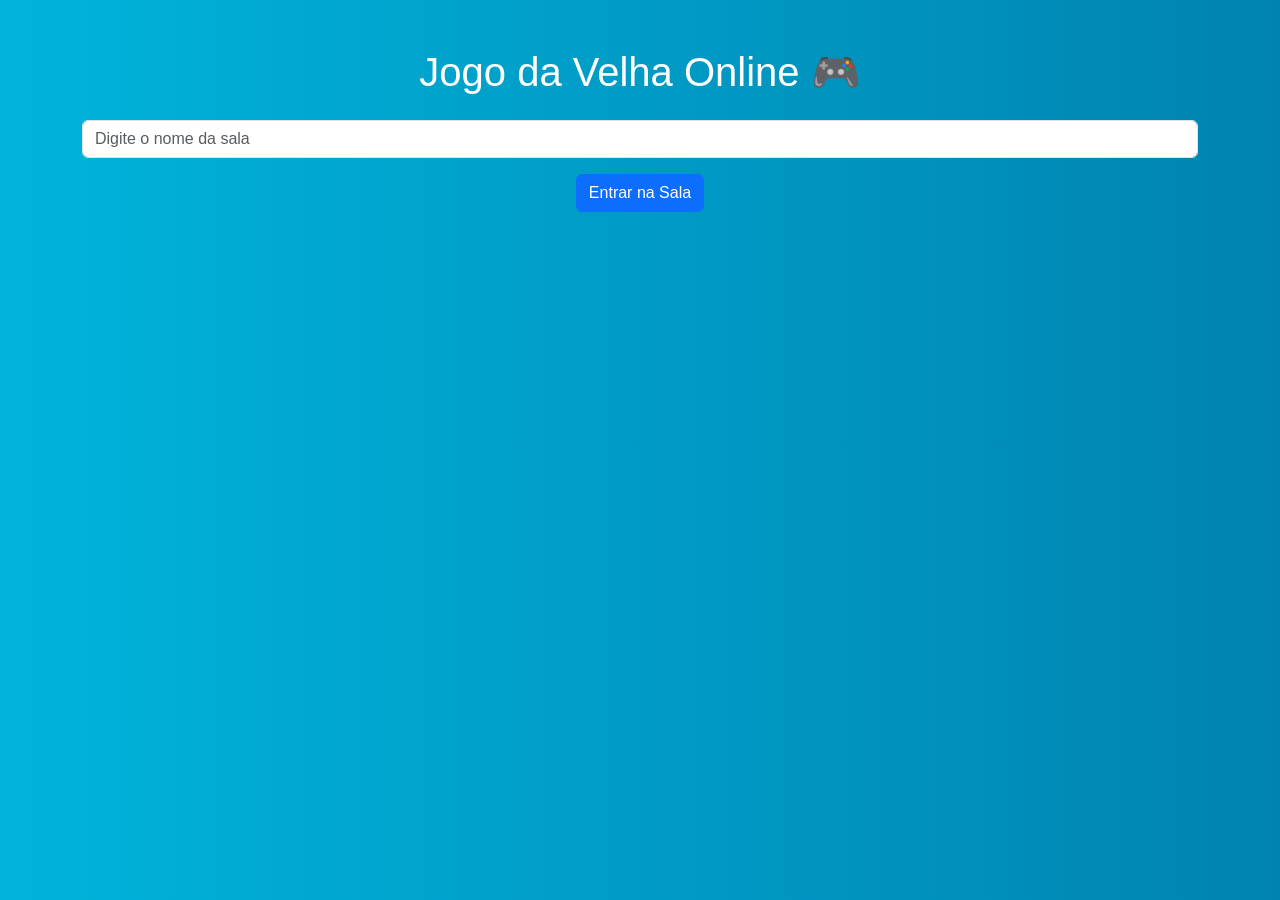
==== index.html @ 74e606fc "Update" ====
<!DOCTYPE html>
<html lang="pt-BR">
<head>
  <meta charset="UTF-8">
  <meta name="viewport" content="width=device-width, initial-scale=1.0">
  <title>Jogo da Velha Online</title>
  <link href="https://cdn.jsdelivr.net/npm/bootstrap@5.3.2/dist/css/bootstrap.min.css" rel="stylesheet">
  <link rel="stylesheet" href="style.css">
</head>
<body>
  <div class="container py-5 text-center">
    <h1 class="mb-4">Jogo da Velha Online 🎮</h1>
    <div class="mb-3">
      <input type="text" id="sala" class="form-control" placeholder="Digite o nome da sala">
    </div>
    <button class="btn btn-primary mb-4" onclick="entrarSala()">Entrar na Sala</button>
    <div id="jogo" class="d-none">
      <div id="tabuleiro" class="grid"></div>
      <p id="mensagem" class="mt-3 fw-bold fs-5"></p>
      <button class="btn btn-secondary mt-3" onclick="reiniciar()">Reiniciar</button>
    </div>
  </div>
  <canvas id="confete"></canvas>
  <script src="script.js"></script>
</body>
</html>
---- style.css ----
body {
  background: linear-gradient(to right, #00b4db, #0083b0);
  color: white;
  font-family: sans-serif;
}

.grid {
  display: grid;
  grid-template-columns: repeat(3, 100px);
  gap: 10px;
  justify-content: center;
  margin-top: 20px;
}

.celula {
  width: 100px;
  height: 100px;
  background: white;
  color: #333;
  font-size: 3em;
  font-weight: bold;
  display: flex;
  align-items: center;
  justify-content: center;
  cursor: pointer;
  border-radius: 10px;
  box-shadow: 0 0 10px #0004;
}
.celula.x { color: #ff4081; }
.celula.o { color: #00e676; }
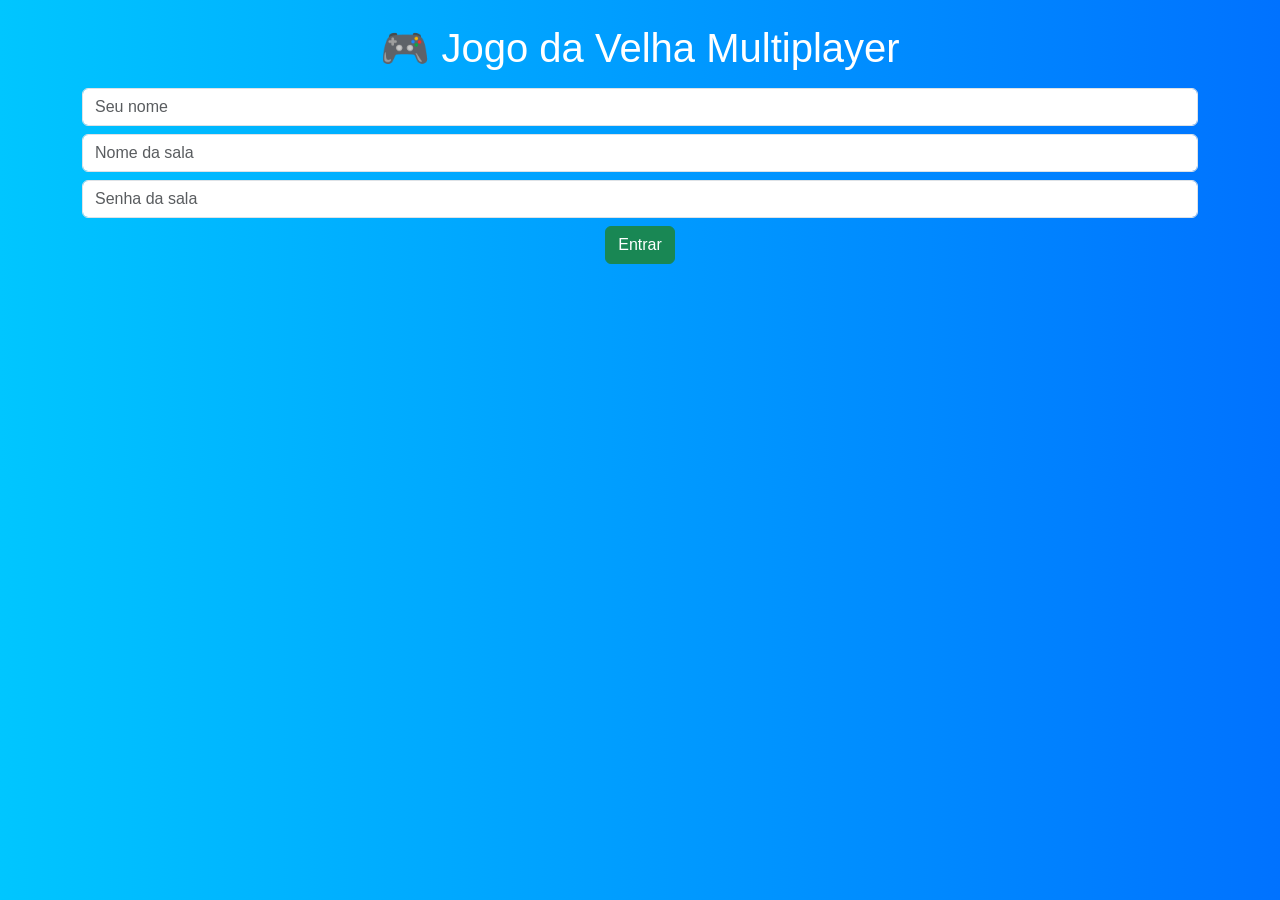
==== commit 300b4ee0: "Update" ====
--- a/index.html
+++ b/index.html
@@ -1,22 +1,23 @@
 <!DOCTYPE html>
 <html lang="pt-BR">
 <head>
-  <meta charset="UTF-8">
-  <meta name="viewport" content="width=device-width, initial-scale=1.0">
-  <title>Jogo da Velha Online</title>
-  <link href="https://cdn.jsdelivr.net/npm/bootstrap@5.3.2/dist/css/bootstrap.min.css" rel="stylesheet">
-  <link rel="stylesheet" href="style.css">
+  <meta charset="UTF-8" />
+  <meta name="viewport" content="width=device-width, initial-scale=1.0"/>
+  <title>Jogo da Velha Multiplayer</title>
+  <link href="https://cdn.jsdelivr.net/npm/bootstrap@5.3.2/dist/css/bootstrap.min.css" rel="stylesheet"/>
+  <link rel="stylesheet" href="style.css" />
 </head>
 <body>
-  <div class="container py-5 text-center">
-    <h1 class="mb-4">Jogo da Velha Online 🎮</h1>
-    <div class="mb-3">
-      <input type="text" id="sala" class="form-control" placeholder="Digite o nome da sala">
-    </div>
-    <button class="btn btn-primary mb-4" onclick="entrarSala()">Entrar na Sala</button>
+  <div class="container py-4 text-center">
+    <h1 class="mb-3">🎮 Jogo da Velha Multiplayer</h1>
+    <input type="text" id="nome" class="form-control mb-2" placeholder="Seu nome" />
+    <input type="text" id="sala" class="form-control mb-2" placeholder="Nome da sala" />
+    <input type="password" id="senha" class="form-control mb-2" placeholder="Senha da sala" />
+    <button class="btn btn-success mb-4" onclick="entrarSala()">Entrar</button>
     <div id="jogo" class="d-none">
-      <div id="tabuleiro" class="grid"></div>
-      <p id="mensagem" class="mt-3 fw-bold fs-5"></p>
+      <h4 id="placar" class="mb-3 text-light"></h4>
+      <div id="tabuleiro" class="grid mx-auto"></div>
+      <p id="mensagem" class="mt-3 fs-5 fw-bold text-white"></p>
       <button class="btn btn-secondary mt-3" onclick="reiniciar()">Reiniciar</button>
     </div>
   </div>
--- a/style.css
+++ b/style.css
@@ -1,30 +1,23 @@
 body {
-  background: linear-gradient(to right, #00b4db, #0083b0);
+  background: linear-gradient(to right, #00c6ff, #0072ff);
+  font-family: Arial, sans-serif;
   color: white;
-  font-family: sans-serif;
 }
-
 .grid {
   display: grid;
   grid-template-columns: repeat(3, 100px);
   gap: 10px;
-  justify-content: center;
-  margin-top: 20px;
 }
-
 .celula {
   width: 100px;
   height: 100px;
+  font-size: 3em;
   background: white;
-  color: #333;
-  font-size: 3em;
-  font-weight: bold;
+  border-radius: 10px;
   display: flex;
   align-items: center;
   justify-content: center;
   cursor: pointer;
-  border-radius: 10px;
-  box-shadow: 0 0 10px #0004;
 }
 .celula.x { color: #ff4081; }
 .celula.o { color: #00e676; }
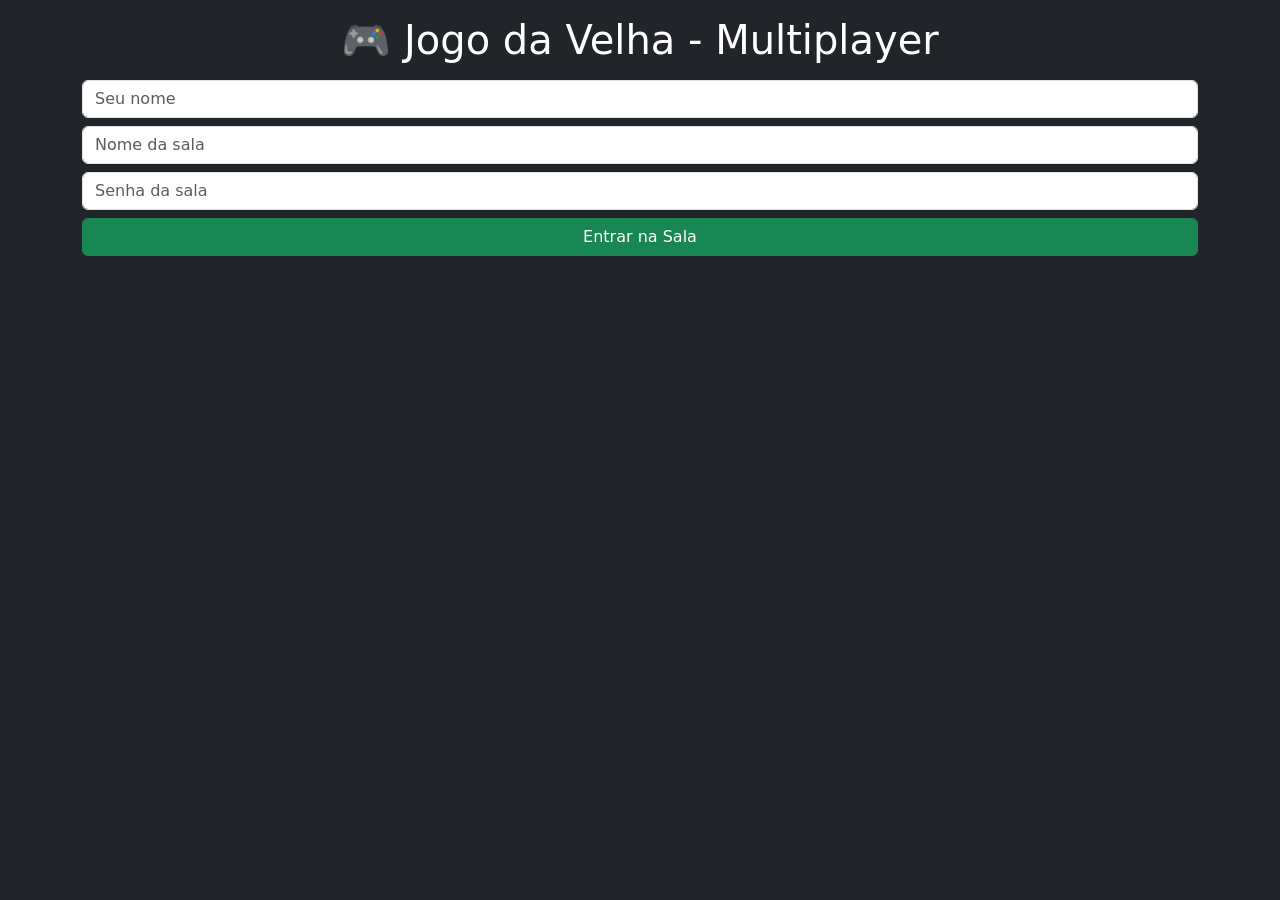
==== commit 8795d90a: "update" ====
--- a/index.html
+++ b/index.html
@@ -1,27 +1,33 @@
 <!DOCTYPE html>
-<html lang="pt-BR">
+<html lang="pt-br">
 <head>
   <meta charset="UTF-8" />
   <meta name="viewport" content="width=device-width, initial-scale=1.0"/>
   <title>Jogo da Velha Multiplayer</title>
-  <link href="https://cdn.jsdelivr.net/npm/bootstrap@5.3.2/dist/css/bootstrap.min.css" rel="stylesheet"/>
-  <link rel="stylesheet" href="style.css" />
+  <link href="https://cdn.jsdelivr.net/npm/bootstrap@5.3.3/dist/css/bootstrap.min.css" rel="stylesheet"/>
+  <link rel="stylesheet" href="style.css"/>
 </head>
-<body>
-  <div class="container py-4 text-center">
-    <h1 class="mb-3">🎮 Jogo da Velha Multiplayer</h1>
-    <input type="text" id="nome" class="form-control mb-2" placeholder="Seu nome" />
-    <input type="text" id="sala" class="form-control mb-2" placeholder="Nome da sala" />
-    <input type="password" id="senha" class="form-control mb-2" placeholder="Senha da sala" />
-    <button class="btn btn-success mb-4" onclick="entrarSala()">Entrar</button>
-    <div id="jogo" class="d-none">
-      <h4 id="placar" class="mb-3 text-light"></h4>
-      <div id="tabuleiro" class="grid mx-auto"></div>
-      <p id="mensagem" class="mt-3 fs-5 fw-bold text-white"></p>
-      <button class="btn btn-secondary mt-3" onclick="reiniciar()">Reiniciar</button>
+<body class="bg-dark text-white text-center p-3">
+  <div class="container">
+    <h1 class="mb-3">🎮 Jogo da Velha - Multiplayer</h1>
+    <div id="formulario" class="mb-3">
+      <input class="form-control mb-2" id="nome" placeholder="Seu nome">
+      <input class="form-control mb-2" id="sala" placeholder="Nome da sala">
+      <input class="form-control mb-2" id="senha" placeholder="Senha da sala">
+      <button class="btn btn-success w-100" onclick="entrar()">Entrar na Sala</button>
+      <p class="text-danger mt-2" id="erro"></p>
+    </div>
+
+    <div id="jogo" style="display:none">
+      <h2 id="info" class="mb-2"></h2>
+      <div id="tabuleiro" class="grid mb-3"></div>
+      <button class="btn btn-warning" onclick="reiniciar()">Reiniciar</button>
+      <h3 class="mt-3">🏆 Placar</h3>
+      <ul id="placar" class="list-group text-dark"></ul>
     </div>
   </div>
-  <canvas id="confete"></canvas>
+
+  <script src="https://cdn.socket.io/4.7.2/socket.io.min.js"></script>
   <script src="script.js"></script>
 </body>
 </html>
--- a/style.css
+++ b/style.css
@@ -1,23 +1,19 @@
-body {
-  background: linear-gradient(to right, #00c6ff, #0072ff);
-  font-family: Arial, sans-serif;
-  color: white;
-}
 .grid {
   display: grid;
   grid-template-columns: repeat(3, 100px);
   gap: 10px;
+  justify-content: center;
 }
-.celula {
+.casa {
   width: 100px;
   height: 100px;
-  font-size: 3em;
-  background: white;
-  border-radius: 10px;
-  display: flex;
-  align-items: center;
-  justify-content: center;
+  font-size: 3rem;
+  font-weight: bold;
+  background-color: #222;
+  border: 2px solid #555;
   cursor: pointer;
+  color: #00f0ff;
 }
-.celula.x { color: #ff4081; }
-.celula.o { color: #00e676; }
+.casa.o {
+  color: #ff0080;
+}
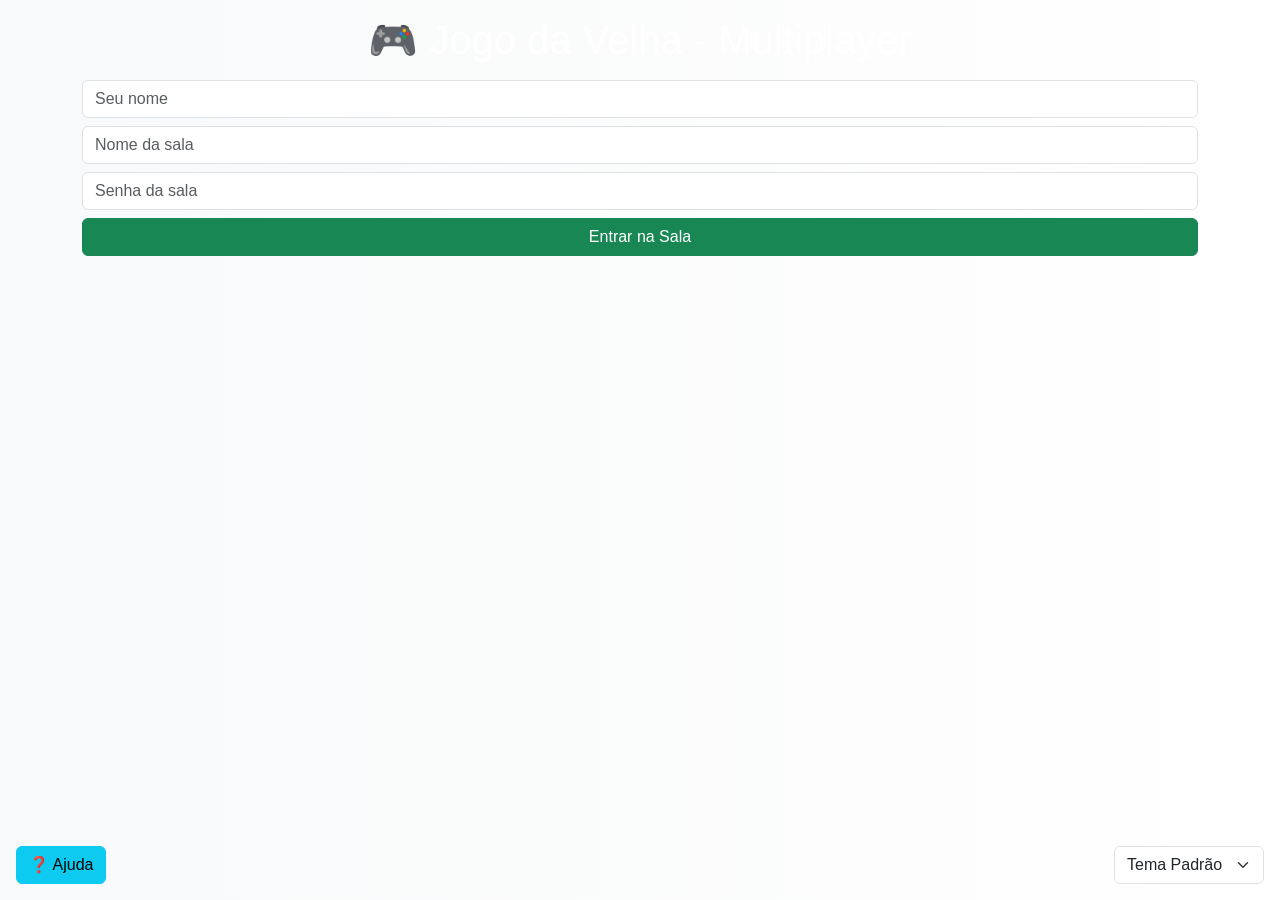
==== commit 58994fc4: "update" ====
--- a/index.html
+++ b/index.html
@@ -6,6 +6,39 @@
   <title>Jogo da Velha Multiplayer</title>
   <link href="https://cdn.jsdelivr.net/npm/bootstrap@5.3.3/dist/css/bootstrap.min.css" rel="stylesheet"/>
   <link rel="stylesheet" href="style.css"/>
+<style>
+/* Estilo padrão com cores vivas */
+body {
+  background: linear-gradient(to right, #f8f9fa, #ffffff);
+  font-family: 'Segoe UI', sans-serif;
+}
+
+.theme-dark {
+  background: #222;
+  color: #eee;
+}
+
+.theme-neon {
+  background: #000;
+  color: #0f0;
+}
+
+.theme-neon .cell {
+  color: #0ff;
+  border-color: #0f0;
+}
+
+.cell {
+  font-size: 4rem !important;
+  font-weight: bold;
+  color: #007bff;
+  transition: transform 0.2s;
+}
+
+.cell:hover {
+  transform: scale(1.1);
+}
+</style>
 </head>
 <body class="bg-dark text-white text-center p-3">
   <div class="container">
@@ -29,5 +62,37 @@
 
   <script src="https://cdn.socket.io/4.7.2/socket.io.min.js"></script>
   <script src="script.js"></script>
+
+<!-- Botão de Ajuda -->
+<button id="helpBtn" class="btn btn-info position-fixed bottom-0 start-0 m-3" data-bs-toggle="modal" data-bs-target="#helpModal">❓ Ajuda</button>
+
+<!-- Seletor de Tema -->
+<select id="themeSelector" class="form-select position-fixed bottom-0 end-0 m-3" style="width: 150px;">
+  <option value="default">Tema Padrão</option>
+  <option value="dark">Escuro</option>
+  <option value="neon">Neon</option>
+</select>
+
+<!-- Modal de Ajuda -->
+<div class="modal fade" id="helpModal" tabindex="-1" aria-labelledby="helpModalLabel" aria-hidden="true">
+  <div class="modal-dialog">
+    <div class="modal-content">
+      <div class="modal-header bg-info text-white">
+        <h5 class="modal-title" id="helpModalLabel">Como jogar</h5>
+        <button type="button" class="btn-close" data-bs-dismiss="modal" aria-label="Fechar"></button>
+      </div>
+      <div class="modal-body">
+        <ul>
+          <li>Escolha ou crie uma sala (você pode definir uma senha).</li>
+          <li>Espere outro jogador entrar ou compartilhe o nome da sala.</li>
+          <li>O jogador que criou a sala joga primeiro (X).</li>
+          <li>O primeiro a alinhar 3 peças ganha!</li>
+        </ul>
+        <p class="mt-2">Você pode mudar o tema do site no canto inferior direito.</p>
+      </div>
+    </div>
+  </div>
+</div>
 </body>
+
 </html>
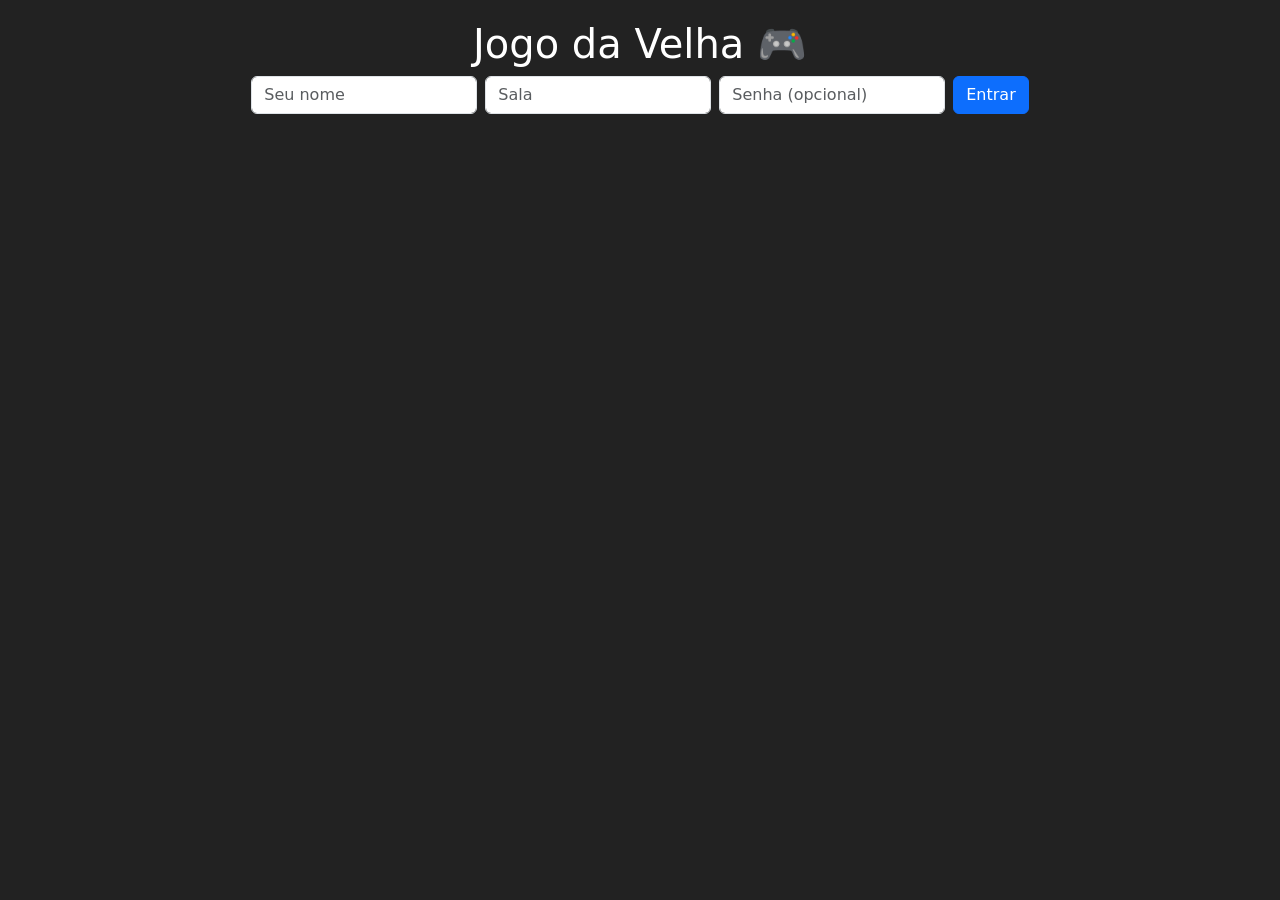
==== commit cd8dd256: "update" ====
--- a/index.html
+++ b/index.html
@@ -1,98 +1,32 @@
 <!DOCTYPE html>
-<html lang="pt-br">
+<html lang="pt-BR">
 <head>
-  <meta charset="UTF-8" />
-  <meta name="viewport" content="width=device-width, initial-scale=1.0"/>
-  <title>Jogo da Velha Multiplayer</title>
-  <link href="https://cdn.jsdelivr.net/npm/bootstrap@5.3.3/dist/css/bootstrap.min.css" rel="stylesheet"/>
-  <link rel="stylesheet" href="style.css"/>
-<style>
-/* Estilo padrão com cores vivas */
-body {
-  background: linear-gradient(to right, #f8f9fa, #ffffff);
-  font-family: 'Segoe UI', sans-serif;
-}
-
-.theme-dark {
-  background: #222;
-  color: #eee;
-}
-
-.theme-neon {
-  background: #000;
-  color: #0f0;
-}
-
-.theme-neon .cell {
-  color: #0ff;
-  border-color: #0f0;
-}
-
-.cell {
-  font-size: 4rem !important;
-  font-weight: bold;
-  color: #007bff;
-  transition: transform 0.2s;
-}
-
-.cell:hover {
-  transform: scale(1.1);
-}
-</style>
+  <meta charset="UTF-8">
+  <meta name="viewport" content="width=device-width, initial-scale=1">
+  <title>Jogo da Velha Online</title>
+  <link href="https://cdn.jsdelivr.net/npm/bootstrap@5.3.3/dist/css/bootstrap.min.css" rel="stylesheet">
+  <style>
+    body { background: #222; color: #fff; text-align: center; padding-top: 20px; }
+    .tabuleiro { display: grid; grid-template-columns: repeat(3, 100px); gap: 10px; justify-content: center; margin-top: 20px; }
+    .casa { width: 100px; height: 100px; font-size: 2.5rem; display: flex; justify-content: center; align-items: center; background: #444; border-radius: 10px; cursor: pointer; }
+    .casa:hover { background: #666; }
+    .vencedor { background-color: #0f0 !important; }
+  </style>
 </head>
-<body class="bg-dark text-white text-center p-3">
+<body>
   <div class="container">
-    <h1 class="mb-3">🎮 Jogo da Velha - Multiplayer</h1>
-    <div id="formulario" class="mb-3">
-      <input class="form-control mb-2" id="nome" placeholder="Seu nome">
-      <input class="form-control mb-2" id="sala" placeholder="Nome da sala">
-      <input class="form-control mb-2" id="senha" placeholder="Senha da sala">
-      <button class="btn btn-success w-100" onclick="entrar()">Entrar na Sala</button>
-      <p class="text-danger mt-2" id="erro"></p>
-    </div>
-
-    <div id="jogo" style="display:none">
-      <h2 id="info" class="mb-2"></h2>
-      <div id="tabuleiro" class="grid mb-3"></div>
-      <button class="btn btn-warning" onclick="reiniciar()">Reiniciar</button>
-      <h3 class="mt-3">🏆 Placar</h3>
-      <ul id="placar" class="list-group text-dark"></ul>
-    </div>
+    <h1>Jogo da Velha 🎮</h1>
+    <form id="form-sala" class="row g-2 justify-content-center">
+      <div class="col-auto"><input type="text" id="nome" class="form-control" placeholder="Seu nome" required></div>
+      <div class="col-auto"><input type="text" id="sala" class="form-control" placeholder="Sala" required></div>
+      <div class="col-auto"><input type="password" id="senha" class="form-control" placeholder="Senha (opcional)"></div>
+      <div class="col-auto"><button class="btn btn-primary" type="submit">Entrar</button></div>
+    </form>
+    <h4 id="info" class="mt-4"></h4>
+    <div id="tabuleiro" class="tabuleiro mt-3"></div>
+    <h5 id="turno" class="mt-3"></h5>
   </div>
-
   <script src="https://cdn.socket.io/4.7.2/socket.io.min.js"></script>
   <script src="script.js"></script>
-
-<!-- Botão de Ajuda -->
-<button id="helpBtn" class="btn btn-info position-fixed bottom-0 start-0 m-3" data-bs-toggle="modal" data-bs-target="#helpModal">❓ Ajuda</button>
-
-<!-- Seletor de Tema -->
-<select id="themeSelector" class="form-select position-fixed bottom-0 end-0 m-3" style="width: 150px;">
-  <option value="default">Tema Padrão</option>
-  <option value="dark">Escuro</option>
-  <option value="neon">Neon</option>
-</select>
-
-<!-- Modal de Ajuda -->
-<div class="modal fade" id="helpModal" tabindex="-1" aria-labelledby="helpModalLabel" aria-hidden="true">
-  <div class="modal-dialog">
-    <div class="modal-content">
-      <div class="modal-header bg-info text-white">
-        <h5 class="modal-title" id="helpModalLabel">Como jogar</h5>
-        <button type="button" class="btn-close" data-bs-dismiss="modal" aria-label="Fechar"></button>
-      </div>
-      <div class="modal-body">
-        <ul>
-          <li>Escolha ou crie uma sala (você pode definir uma senha).</li>
-          <li>Espere outro jogador entrar ou compartilhe o nome da sala.</li>
-          <li>O jogador que criou a sala joga primeiro (X).</li>
-          <li>O primeiro a alinhar 3 peças ganha!</li>
-        </ul>
-        <p class="mt-2">Você pode mudar o tema do site no canto inferior direito.</p>
-      </div>
-    </div>
-  </div>
-</div>
 </body>
-
 </html>
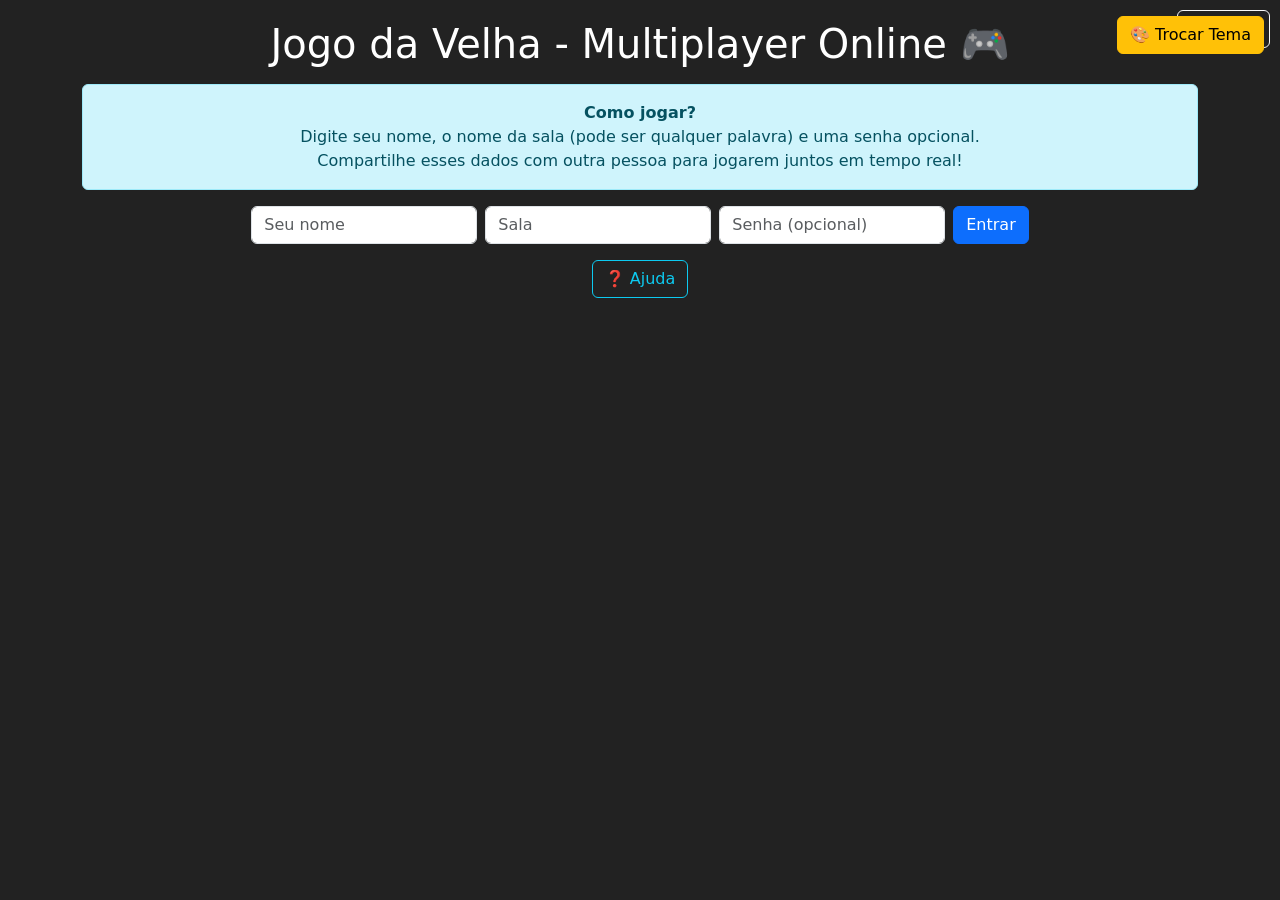
==== commit 336c2698: "Update" ====
--- a/index.html
+++ b/index.html
@@ -1,32 +1,74 @@
 <!DOCTYPE html>
 <html lang="pt-BR">
 <head>
-  <meta charset="UTF-8">
-  <meta name="viewport" content="width=device-width, initial-scale=1">
-  <title>Jogo da Velha Online</title>
+  <meta charset="UTF-8" />
+  <meta name="viewport" content="width=device-width, initial-scale=1" />
+  <title>Jogo da Velha - Multiplayer Online</title>
   <link href="https://cdn.jsdelivr.net/npm/bootstrap@5.3.3/dist/css/bootstrap.min.css" rel="stylesheet">
   <style>
-    body { background: #222; color: #fff; text-align: center; padding-top: 20px; }
+    body { background: var(--bg, #222); color: var(--fg, #fff); text-align: center; padding-top: 20px; transition: 0.3s; }
     .tabuleiro { display: grid; grid-template-columns: repeat(3, 100px); gap: 10px; justify-content: center; margin-top: 20px; }
-    .casa { width: 100px; height: 100px; font-size: 2.5rem; display: flex; justify-content: center; align-items: center; background: #444; border-radius: 10px; cursor: pointer; }
+    .casa { width: 100px; height: 100px; font-size: 2.5rem; display: flex; justify-content: center; align-items: center; background: #444; border-radius: 10px; cursor: pointer; transition: 0.3s; }
     .casa:hover { background: #666; }
     .vencedor { background-color: #0f0 !important; }
+    .tema-btn { position: fixed; top: 10px; right: 10px; }
   </style>
 </head>
 <body>
   <div class="container">
-    <h1>Jogo da Velha 🎮</h1>
+    <button class="btn btn-outline-light tema-btn" onclick="alternarTema()">🎨 Tema</button>
+    <h1>Jogo da Velha - Multiplayer Online 🎮</h1>
+
+    <div class="alert alert-info mt-3">
+      <strong>Como jogar?</strong> <br />
+      Digite seu nome, o nome da sala (pode ser qualquer palavra) e uma senha opcional.<br />
+      Compartilhe esses dados com outra pessoa para jogarem juntos em tempo real!
+    </div>
+
     <form id="form-sala" class="row g-2 justify-content-center">
       <div class="col-auto"><input type="text" id="nome" class="form-control" placeholder="Seu nome" required></div>
       <div class="col-auto"><input type="text" id="sala" class="form-control" placeholder="Sala" required></div>
       <div class="col-auto"><input type="password" id="senha" class="form-control" placeholder="Senha (opcional)"></div>
       <div class="col-auto"><button class="btn btn-primary" type="submit">Entrar</button></div>
     </form>
+
+    <div class="mt-3">
+      <button class="btn btn-outline-info" onclick="mostrarAjuda()">❓ Ajuda</button>
+    </div>
+
+    <div id="ajuda" class="alert alert-warning mt-3 d-none">
+      Dois jogadores podem jogar juntos em tempo real.<br />
+      Clique em uma célula para marcar com seu símbolo (X ou O).<br />
+      Quem formar primeiro uma linha com 3 marcas vence!
+    </div>
+
     <h4 id="info" class="mt-4"></h4>
     <div id="tabuleiro" class="tabuleiro mt-3"></div>
     <h5 id="turno" class="mt-3"></h5>
   </div>
+
   <script src="https://cdn.socket.io/4.7.2/socket.io.min.js"></script>
   <script src="script.js"></script>
+  <script>
+    function mostrarAjuda() {
+      const ajuda = document.getElementById("ajuda");
+      ajuda.classList.toggle("d-none");
+    }
+
+    function alternarTema() {
+      if (document.body.style.getPropertyValue('--bg') === '#222') {
+        document.body.style.setProperty('--bg', '#fff');
+        document.body.style.setProperty('--fg', '#000');
+      } else {
+        document.body.style.setProperty('--bg', '#222');
+        document.body.style.setProperty('--fg', '#fff');
+      }
+    }
+  </script>
+
+    <button id="themeToggle" class="btn btn-warning position-fixed top-0 end-0 m-3 z-3">
+      🎨 Trocar Tema
+    </button>
+    
 </body>
 </html>
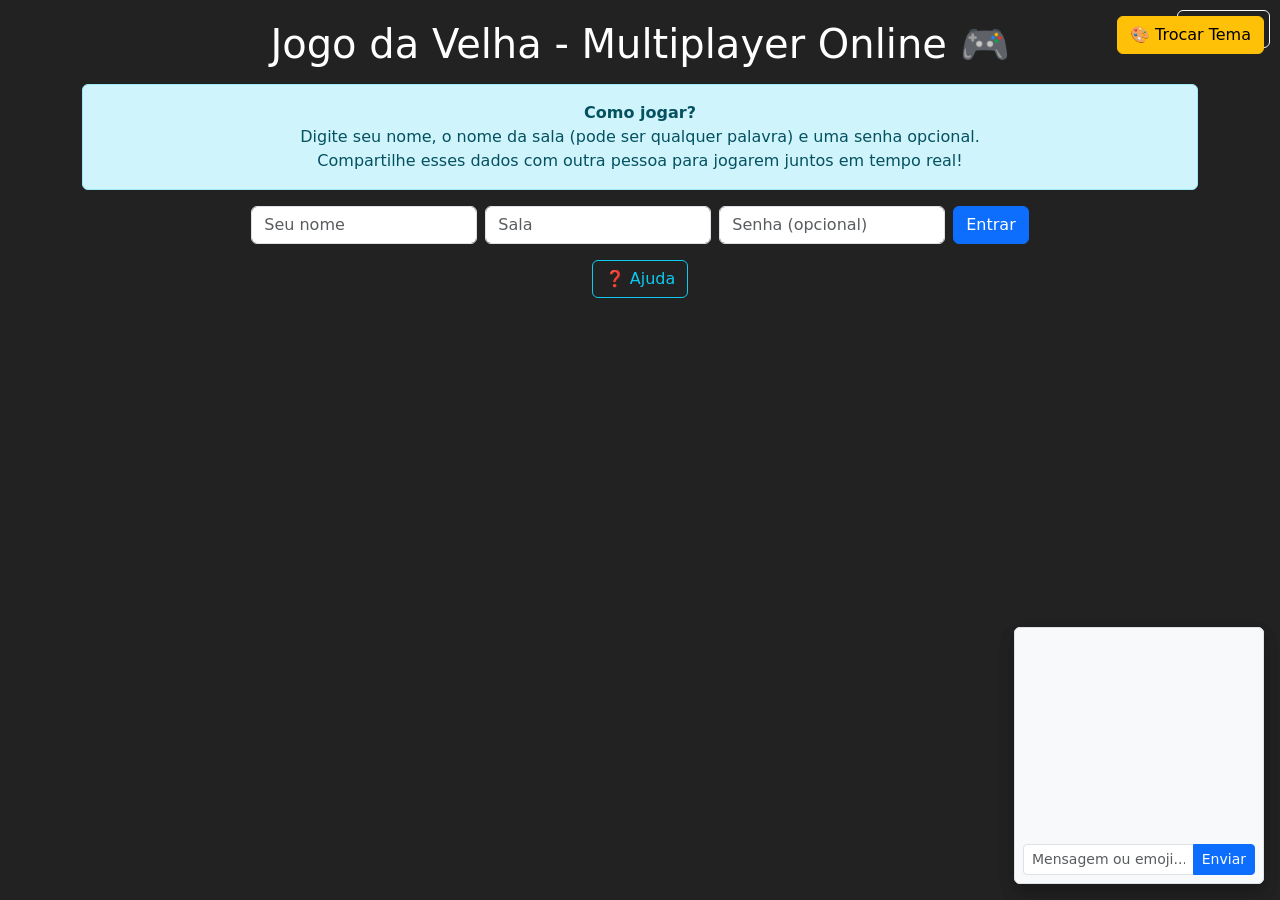
==== commit a7e5bd34: "update" ====
--- a/index.html
+++ b/index.html
@@ -70,5 +70,20 @@
       🎨 Trocar Tema
     </button>
     
+
+<div id="chatContainer" class="position-fixed bottom-0 end-0 m-3 p-2 bg-light border rounded shadow" style="width: 250px; max-height: 300px; overflow-y: auto; z-index: 999;">
+  <div id="chatMessages" style="height: 200px; overflow-y: auto; font-size: 0.9rem;"></div>
+  <input type="text" id="chatInput" class="form-control form-control-sm mt-2" placeholder="Digite sua mensagem...">
+</div>
+
+
+<div id="chatContainer" class="position-fixed bottom-0 end-0 m-3 p-2 bg-light border rounded shadow" style="width: 250px; max-height: 300px; overflow-y: auto; z-index: 999;">
+  <div id="chatMessages" style="height: 200px; overflow-y: auto; font-size: 0.9rem;"></div>
+  <div class="input-group input-group-sm mt-2">
+    <input type="text" id="chatInput" class="form-control" placeholder="Mensagem ou emoji...">
+    <button class="btn btn-primary" id="chatSend">Enviar</button>
+  </div>
+</div>
+
 </body>
 </html>
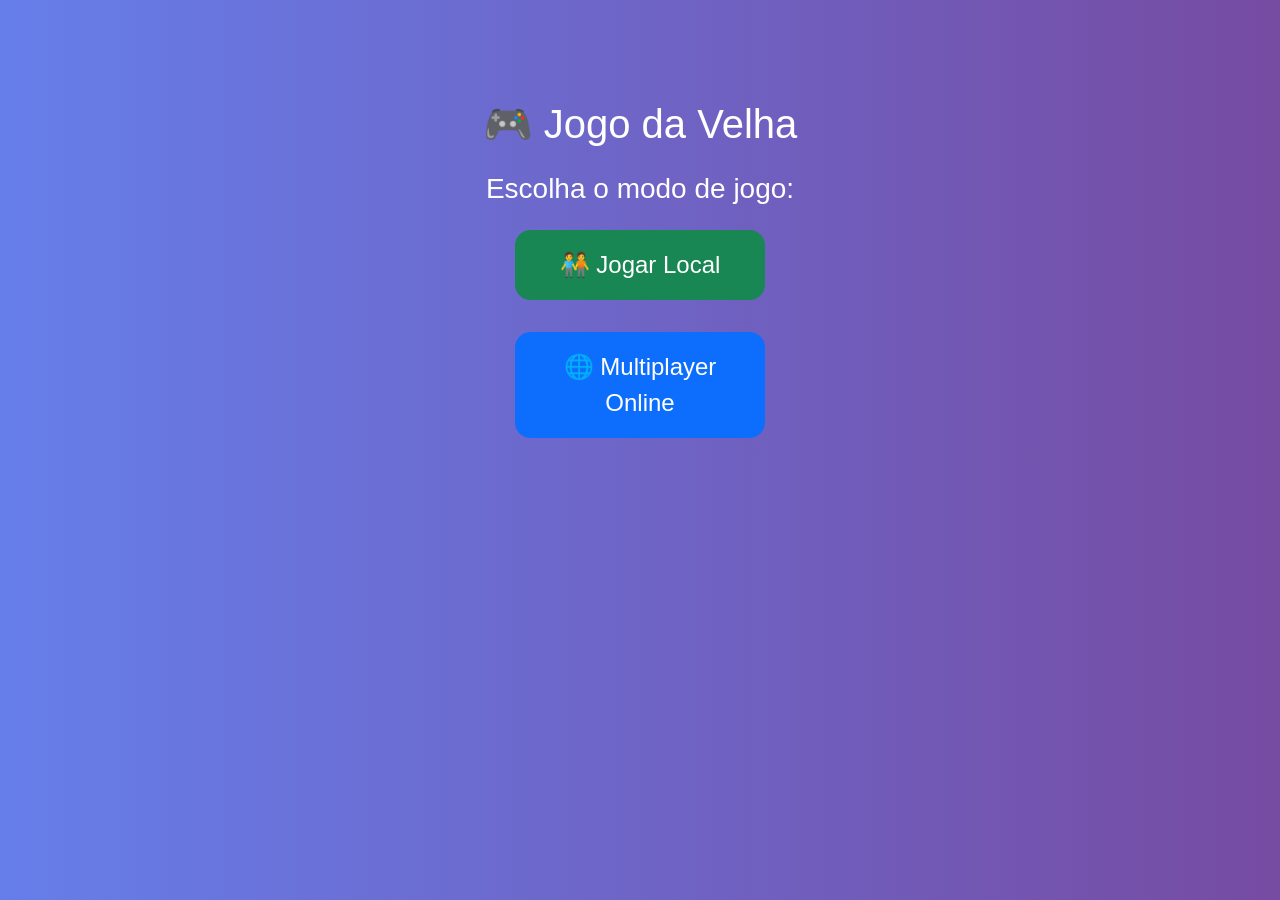
==== commit fade1bec: "update" ====
--- a/index.html
+++ b/index.html
@@ -2,88 +2,85 @@
 <html lang="pt-BR">
 <head>
   <meta charset="UTF-8" />
-  <meta name="viewport" content="width=device-width, initial-scale=1" />
-  <title>Jogo da Velha - Multiplayer Online</title>
-  <link href="https://cdn.jsdelivr.net/npm/bootstrap@5.3.3/dist/css/bootstrap.min.css" rel="stylesheet">
+  <meta name="viewport" content="width=device-width, initial-scale=1.0"/>
+  <title>Jogo da Velha</title>
+  <link href="https://cdn.jsdelivr.net/npm/bootstrap@5.3.3/dist/css/bootstrap.min.css" rel="stylesheet"/>
   <style>
-    body { background: var(--bg, #222); color: var(--fg, #fff); text-align: center; padding-top: 20px; transition: 0.3s; }
-    .tabuleiro { display: grid; grid-template-columns: repeat(3, 100px); gap: 10px; justify-content: center; margin-top: 20px; }
-    .casa { width: 100px; height: 100px; font-size: 2.5rem; display: flex; justify-content: center; align-items: center; background: #444; border-radius: 10px; cursor: pointer; transition: 0.3s; }
-    .casa:hover { background: #666; }
-    .vencedor { background-color: #0f0 !important; }
-    .tema-btn { position: fixed; top: 10px; right: 10px; }
+    body {
+      background: linear-gradient(to right, #667eea, #764ba2);
+      color: white;
+      text-align: center;
+      padding-top: 100px;
+      font-family: 'Segoe UI', sans-serif;
+    }
+    .modo-btn {
+      font-size: 1.5rem;
+      padding: 1rem 2rem;
+      margin: 1rem;
+      border-radius: 15px;
+      width: 250px;
+    }
+  </style>
+
+  <audio id="modoAudio" src="audio/click.mp3" preload="auto"></audio>
+  <style>
+    .modo-btn:hover {
+      transform: scale(1.05);
+      transition: transform 0.2s ease;
+    }
+  </style>
+
+  <style>
+    #loader {
+      position: fixed;
+      top: 0; left: 0;
+      width: 100%; height: 100%;
+      background: #000;
+      color: #fff;
+      display: flex;
+      justify-content: center;
+      align-items: center;
+      font-size: 2rem;
+      z-index: 9999;
+    }
+    body.fade {
+      opacity: 0;
+      transition: opacity 0.5s ease-in-out;
+    }
   </style>
 </head>
-<body>
+
+
+<body class="fade">
   <div class="container">
-    <button class="btn btn-outline-light tema-btn" onclick="alternarTema()">🎨 Tema</button>
-    <h1>Jogo da Velha - Multiplayer Online 🎮</h1>
-
-    <div class="alert alert-info mt-3">
-      <strong>Como jogar?</strong> <br />
-      Digite seu nome, o nome da sala (pode ser qualquer palavra) e uma senha opcional.<br />
-      Compartilhe esses dados com outra pessoa para jogarem juntos em tempo real!
+    <h1 class="mb-4">🎮 Jogo da Velha</h1>
+    <h3>Escolha o modo de jogo:</h3>
+    <div class="d-flex flex-column align-items-center">
+      <a href="local.html" class="btn btn-success modo-btn">🧑‍🤝‍🧑 Jogar Local</a>
+      <a href="online.html" class="btn btn-primary modo-btn">🌐 Multiplayer Online</a>
     </div>
-
-    <form id="form-sala" class="row g-2 justify-content-center">
-      <div class="col-auto"><input type="text" id="nome" class="form-control" placeholder="Seu nome" required></div>
-      <div class="col-auto"><input type="text" id="sala" class="form-control" placeholder="Sala" required></div>
-      <div class="col-auto"><input type="password" id="senha" class="form-control" placeholder="Senha (opcional)"></div>
-      <div class="col-auto"><button class="btn btn-primary" type="submit">Entrar</button></div>
-    </form>
-
-    <div class="mt-3">
-      <button class="btn btn-outline-info" onclick="mostrarAjuda()">❓ Ajuda</button>
-    </div>
-
-    <div id="ajuda" class="alert alert-warning mt-3 d-none">
-      Dois jogadores podem jogar juntos em tempo real.<br />
-      Clique em uma célula para marcar com seu símbolo (X ou O).<br />
-      Quem formar primeiro uma linha com 3 marcas vence!
-    </div>
-
-    <h4 id="info" class="mt-4"></h4>
-    <div id="tabuleiro" class="tabuleiro mt-3"></div>
-    <h5 id="turno" class="mt-3"></h5>
   </div>
 
-  <script src="https://cdn.socket.io/4.7.2/socket.io.min.js"></script>
-  <script src="script.js"></script>
-  <script>
-    function mostrarAjuda() {
-      const ajuda = document.getElementById("ajuda");
-      ajuda.classList.toggle("d-none");
-    }
+<script>
+  const modoBtns = document.querySelectorAll(".modo-btn");
+  const clickSound = document.getElementById("modoAudio");
 
-    function alternarTema() {
-      if (document.body.style.getPropertyValue('--bg') === '#222') {
-        document.body.style.setProperty('--bg', '#fff');
-        document.body.style.setProperty('--fg', '#000');
-      } else {
-        document.body.style.setProperty('--bg', '#222');
-        document.body.style.setProperty('--fg', '#fff');
-      }
-    }
-  </script>
+  modoBtns.forEach(btn => {
+    btn.addEventListener("click", () => {
+      clickSound.currentTime = 0;
+      clickSound.play();
+    });
+  });
+</script>
 
-    <button id="themeToggle" class="btn btn-warning position-fixed top-0 end-0 m-3 z-3">
-      🎨 Trocar Tema
-    </button>
-    
-
-<div id="chatContainer" class="position-fixed bottom-0 end-0 m-3 p-2 bg-light border rounded shadow" style="width: 250px; max-height: 300px; overflow-y: auto; z-index: 999;">
-  <div id="chatMessages" style="height: 200px; overflow-y: auto; font-size: 0.9rem;"></div>
-  <input type="text" id="chatInput" class="form-control form-control-sm mt-2" placeholder="Digite sua mensagem...">
-</div>
+<div id="loader">🎮 Carregando...</div>
+<script>
+  window.addEventListener("load", () => {
+    document.body.classList.remove("fade");
+    document.getElementById("loader").style.display = "none";
+  });
+</script>
+</body>
 
 
-<div id="chatContainer" class="position-fixed bottom-0 end-0 m-3 p-2 bg-light border rounded shadow" style="width: 250px; max-height: 300px; overflow-y: auto; z-index: 999;">
-  <div id="chatMessages" style="height: 200px; overflow-y: auto; font-size: 0.9rem;"></div>
-  <div class="input-group input-group-sm mt-2">
-    <input type="text" id="chatInput" class="form-control" placeholder="Mensagem ou emoji...">
-    <button class="btn btn-primary" id="chatSend">Enviar</button>
-  </div>
-</div>
-
-</body>
 </html>
